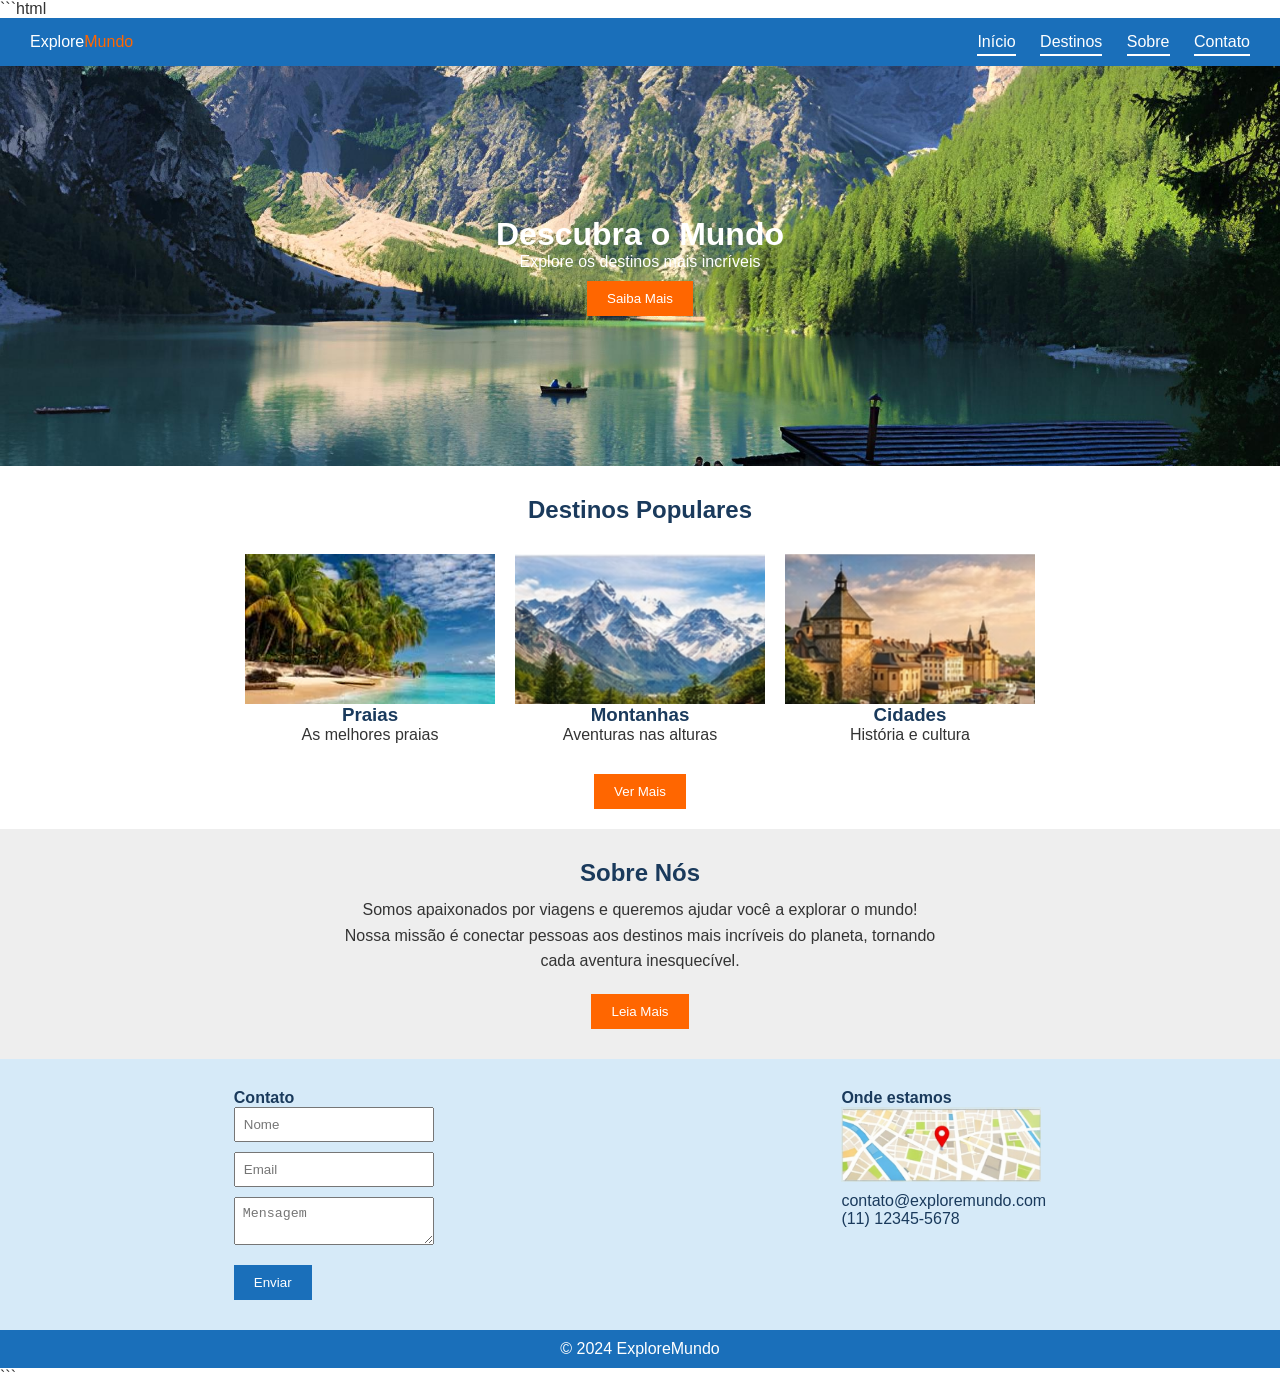
==== index.html @ b75b0455 "Add files via upload" ====
```html
<!DOCTYPE html>
<html lang="pt-BR">
<head>
  <meta charset="UTF-8">
  <meta name="viewport" content="width=device-width, initial-scale=1.0">
  <title>ExploreMundo</title>
  <link rel="stylesheet" href="style.css">
</head>

<body>

<nav>
  <div>Explore<span style="color:#ff6600;">Mundo</span></div>
  <div>
    <a href="index.html">Início</a>
    <a href="destinos.html">Destinos</a>
    <a href="#">Sobre</a>
    <a href="#">Contato</a>
  </div>
</nav>

<div class="banner">
  <img src="lagodolomitas.jpg">
  <div class="texto-banner">
    <h1>Descubra o Mundo</h1>
    <p>Explore os destinos mais incríveis</p>
    <button class="botao laranja">Saiba Mais</button>
  </div>
</div>

<h2 class="titulo">Destinos Populares</h2>

<div class="lista-destinos">
  <div class="cartao">
    <img src="praia.jpg">
    <h3>Praias</h3>
    <p>As melhores praias</p>
  </div>

  <div class="cartao">
    <img src="montanhas.png">
    <h3>Montanhas</h3>
    <p>Aventuras nas alturas</p>
  </div>

  <div class="cartao">
    <img src="cidades.png">
    <h3>Cidades</h3>
    <p>História e cultura</p>
  </div>
</div>

<div class="centro">
  <button class="botao laranja">Ver Mais</button>
</div>

<div class="sobre">
  <h2>Sobre Nós</h2>
  <p>
    Somos apaixonados por viagens e queremos ajudar você a explorar o mundo!
    Nossa missão é conectar pessoas aos destinos mais incríveis do planeta,
    tornando cada aventura inesquecível.
  </p>
  <button class="botao laranja">Leia Mais</button>
</div>

<div class="rodape">
  <div>
    <h4>Contato</h4>
    <input placeholder="Nome">
    <input placeholder="Email">
    <textarea placeholder="Mensagem"></textarea>
    <button class="botao azul">Enviar</button>
  </div>

  <div>
    <h4>Onde estamos</h4>
    <img src="gps.png">
    <p>contato@exploremundo.com</p>
    <p>(11) 12345-5678</p>
  </div>
</div>

<div class="copyright">
  © 2024 ExploreMundo
</div>

</body>
</html>
```
---- style.css ----
* {
  margin: 0;
  padding: 0;
  box-sizing: border-box;
}

body {
  font-family: Arial, sans-serif;
  color: #333;
}

nav {
  background: #1a6fba;
  color: white;
  display: flex;
  justify-content: space-between;
  padding: 15px 30px;
}

nav a {
  color: white;
  text-decoration: none;
  margin-left: 20px;
  border-bottom: 2px solid white;
  padding-bottom: 4px;
}

.banner {
  position: relative;
  height: 400px;
}

.banner img {
  width: 100%;
  height: 100%;
  object-fit: cover;
}

.texto-banner {
  position: absolute;
  top: 50%;
  left: 50%;
  transform: translate(-50%, -50%);
  color: white;
  text-align: center;
}

.botao {
  padding: 10px 20px;
  border: none;
  color: white;
  cursor: pointer;
  margin-top: 10px;
}

.laranja { background: #ff6600; }
.azul { background: #1a6fba; }

h2, h3, h4 {
  color: #1a3a5c;
}

.rodape p {
  color: #1a3a5c;
}

.titulo {
  text-align: center;
  margin: 30px 0;
}

.lista-destinos {
  display: flex;
  justify-content: center;
  gap: 20px;
  padding: 0 20px;
}

.cartao {
  width: 250px;
  text-align: center;
}

.cartao img {
  width: 100%;
  height: 150px;
  object-fit: cover;
}

.centro {
  text-align: center;
  margin: 20px;
}

.sobre {
  background: #eee;
  padding: 30px;
  text-align: center;
}

.sobre p {
  max-width: 600px;
  margin: 10px auto;
  line-height: 1.6;
}

.rodape {
  background: #d6eaf8;
  padding: 30px;
  display: flex;
  justify-content: space-around;
  flex-wrap: wrap;
}

.rodape input,
.rodape textarea {
  display: block;
  margin-bottom: 10px;
  width: 200px;
  padding: 8px;
}

.rodape img {
  width: 200px;
  margin-bottom: 10px;
}

.copyright {
  background: #1a6fba;
  color: white;
  text-align: center;
  padding: 10px;
}
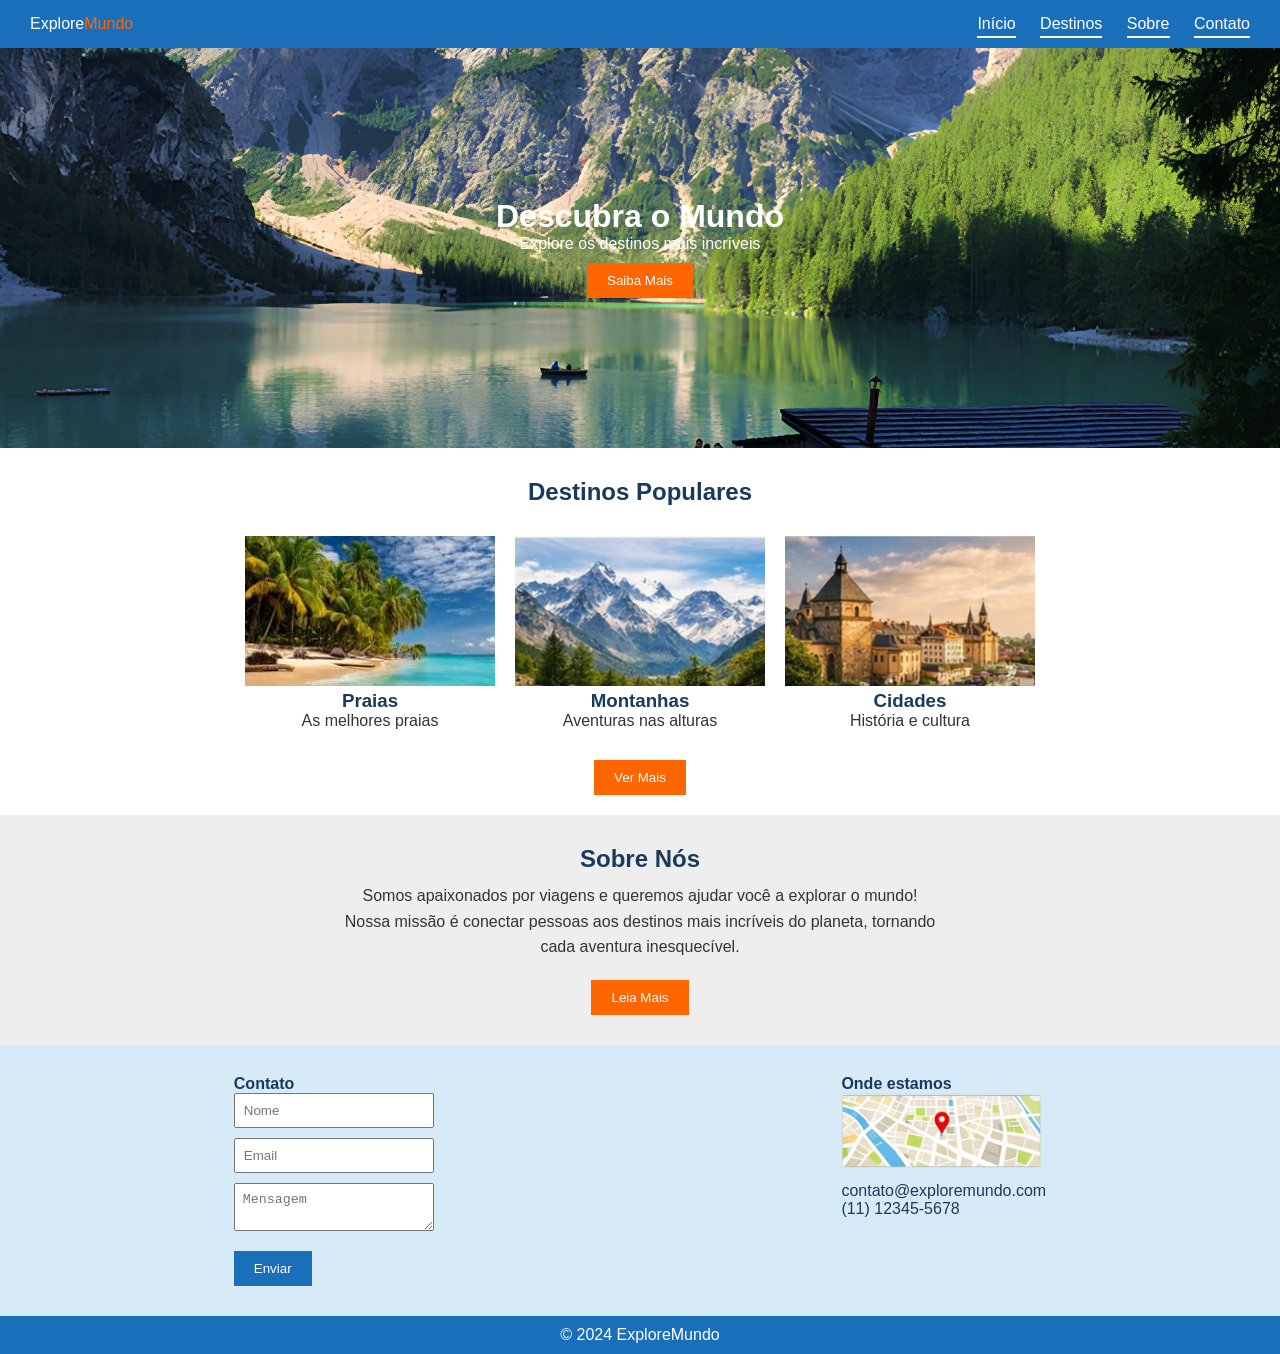
==== commit 74c40969: "Fix HTML structure and update image paths" ====
--- a/index.html
+++ b/index.html
@@ -1,4 +1,4 @@
-```html
+
 <!DOCTYPE html>
 <html lang="pt-BR">
 <head>
@@ -21,7 +21,7 @@
 </nav>
 
 <div class="banner">
-  <img src="lagodolomitas.jpg">
+  <img src="imagens/lagodolomitas.jpg">
   <div class="texto-banner">
     <h1>Descubra o Mundo</h1>
     <p>Explore os destinos mais incríveis</p>
@@ -33,19 +33,19 @@
 
 <div class="lista-destinos">
   <div class="cartao">
-    <img src="praia.jpg">
+    <img src="imagens/praia.jpg">
     <h3>Praias</h3>
     <p>As melhores praias</p>
   </div>
 
   <div class="cartao">
-    <img src="montanhas.png">
+    <img src="imagens/montanhas.png">
     <h3>Montanhas</h3>
     <p>Aventuras nas alturas</p>
   </div>
 
   <div class="cartao">
-    <img src="cidades.png">
+    <img src="imagens/cidades.png">
     <h3>Cidades</h3>
     <p>História e cultura</p>
   </div>
@@ -76,7 +76,7 @@
 
   <div>
     <h4>Onde estamos</h4>
-    <img src="gps.png">
+    <img src="imagens/gps.png">
     <p>contato@exploremundo.com</p>
     <p>(11) 12345-5678</p>
   </div>
@@ -88,4 +88,4 @@
 
 </body>
 </html>
-```
+
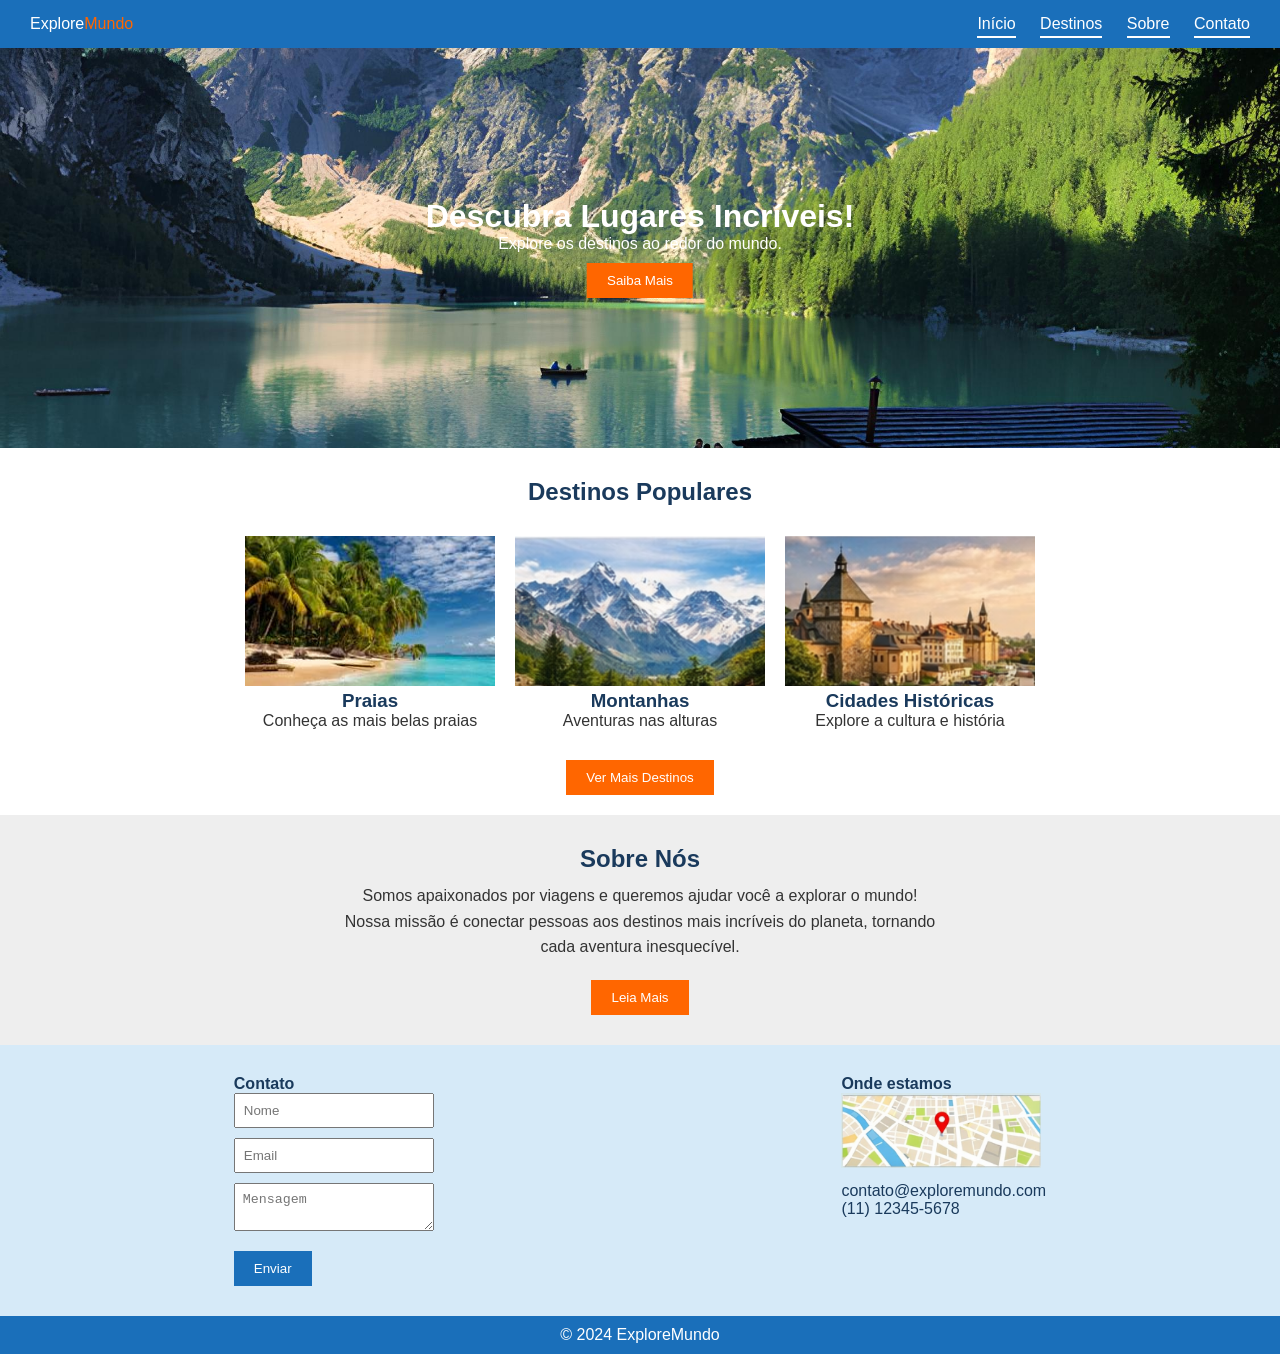
==== commit d580048a: "Revise index.html with new text and layout Updated content and structure of the index.html file." ====
--- a/index.html
+++ b/index.html
@@ -23,8 +23,8 @@
 <div class="banner">
   <img src="imagens/lagodolomitas.jpg">
   <div class="texto-banner">
-    <h1>Descubra o Mundo</h1>
-    <p>Explore os destinos mais incríveis</p>
+    <h1>Descubra Lugares Incríveis!</h1>
+    <p>Explore os destinos ao redor do mundo.</p>
     <button class="botao laranja">Saiba Mais</button>
   </div>
 </div>
@@ -35,7 +35,7 @@
   <div class="cartao">
     <img src="imagens/praia.jpg">
     <h3>Praias</h3>
-    <p>As melhores praias</p>
+    <p>Conheça as mais belas praias</p>
   </div>
 
   <div class="cartao">
@@ -46,13 +46,13 @@
 
   <div class="cartao">
     <img src="imagens/cidades.png">
-    <h3>Cidades</h3>
-    <p>História e cultura</p>
+    <h3>Cidades Históricas</h3>
+    <p>Explore a cultura e história</p>
   </div>
 </div>
 
 <div class="centro">
-  <button class="botao laranja">Ver Mais</button>
+  <button class="botao laranja">Ver Mais Destinos</button>
 </div>
 
 <div class="sobre">
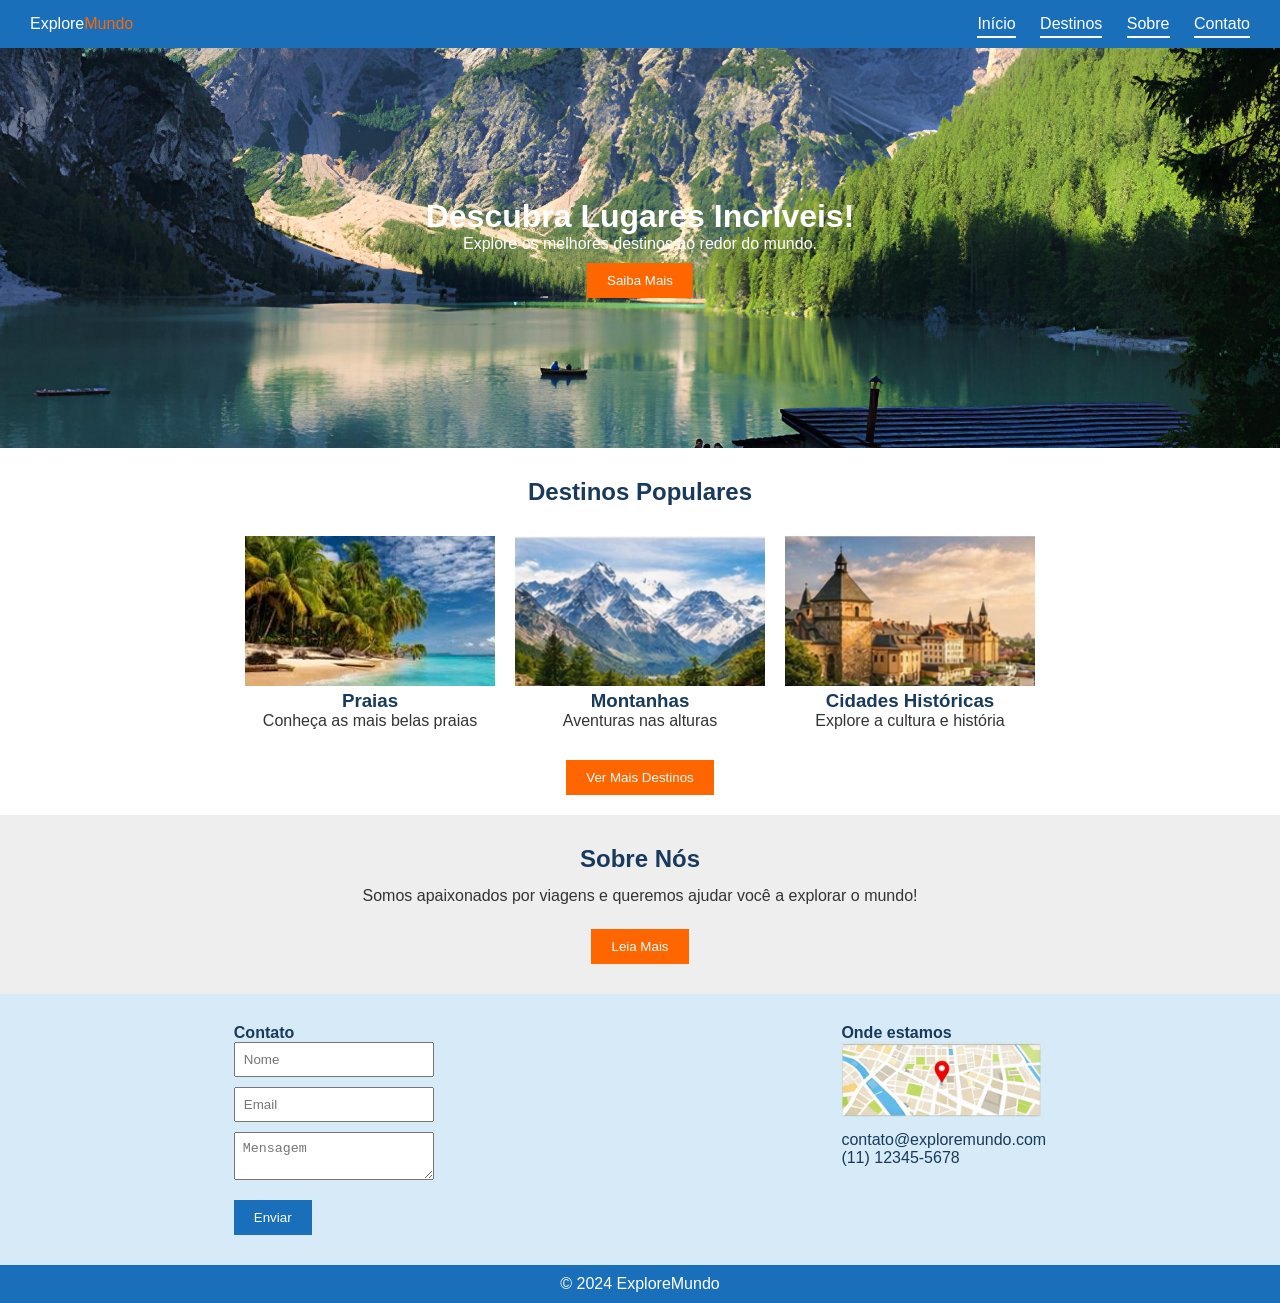
==== commit c4bdcea5: "Revise index.html for content and structure Updated the HTML structure and content for the ExploreMu" ====
--- a/index.html
+++ b/index.html
@@ -24,7 +24,7 @@
   <img src="imagens/lagodolomitas.jpg">
   <div class="texto-banner">
     <h1>Descubra Lugares Incríveis!</h1>
-    <p>Explore os destinos ao redor do mundo.</p>
+    <p>Explore os melhores destinos ao redor do mundo.</p>
     <button class="botao laranja">Saiba Mais</button>
   </div>
 </div>
@@ -59,8 +59,6 @@
   <h2>Sobre Nós</h2>
   <p>
     Somos apaixonados por viagens e queremos ajudar você a explorar o mundo!
-    Nossa missão é conectar pessoas aos destinos mais incríveis do planeta,
-    tornando cada aventura inesquecível.
   </p>
   <button class="botao laranja">Leia Mais</button>
 </div>
